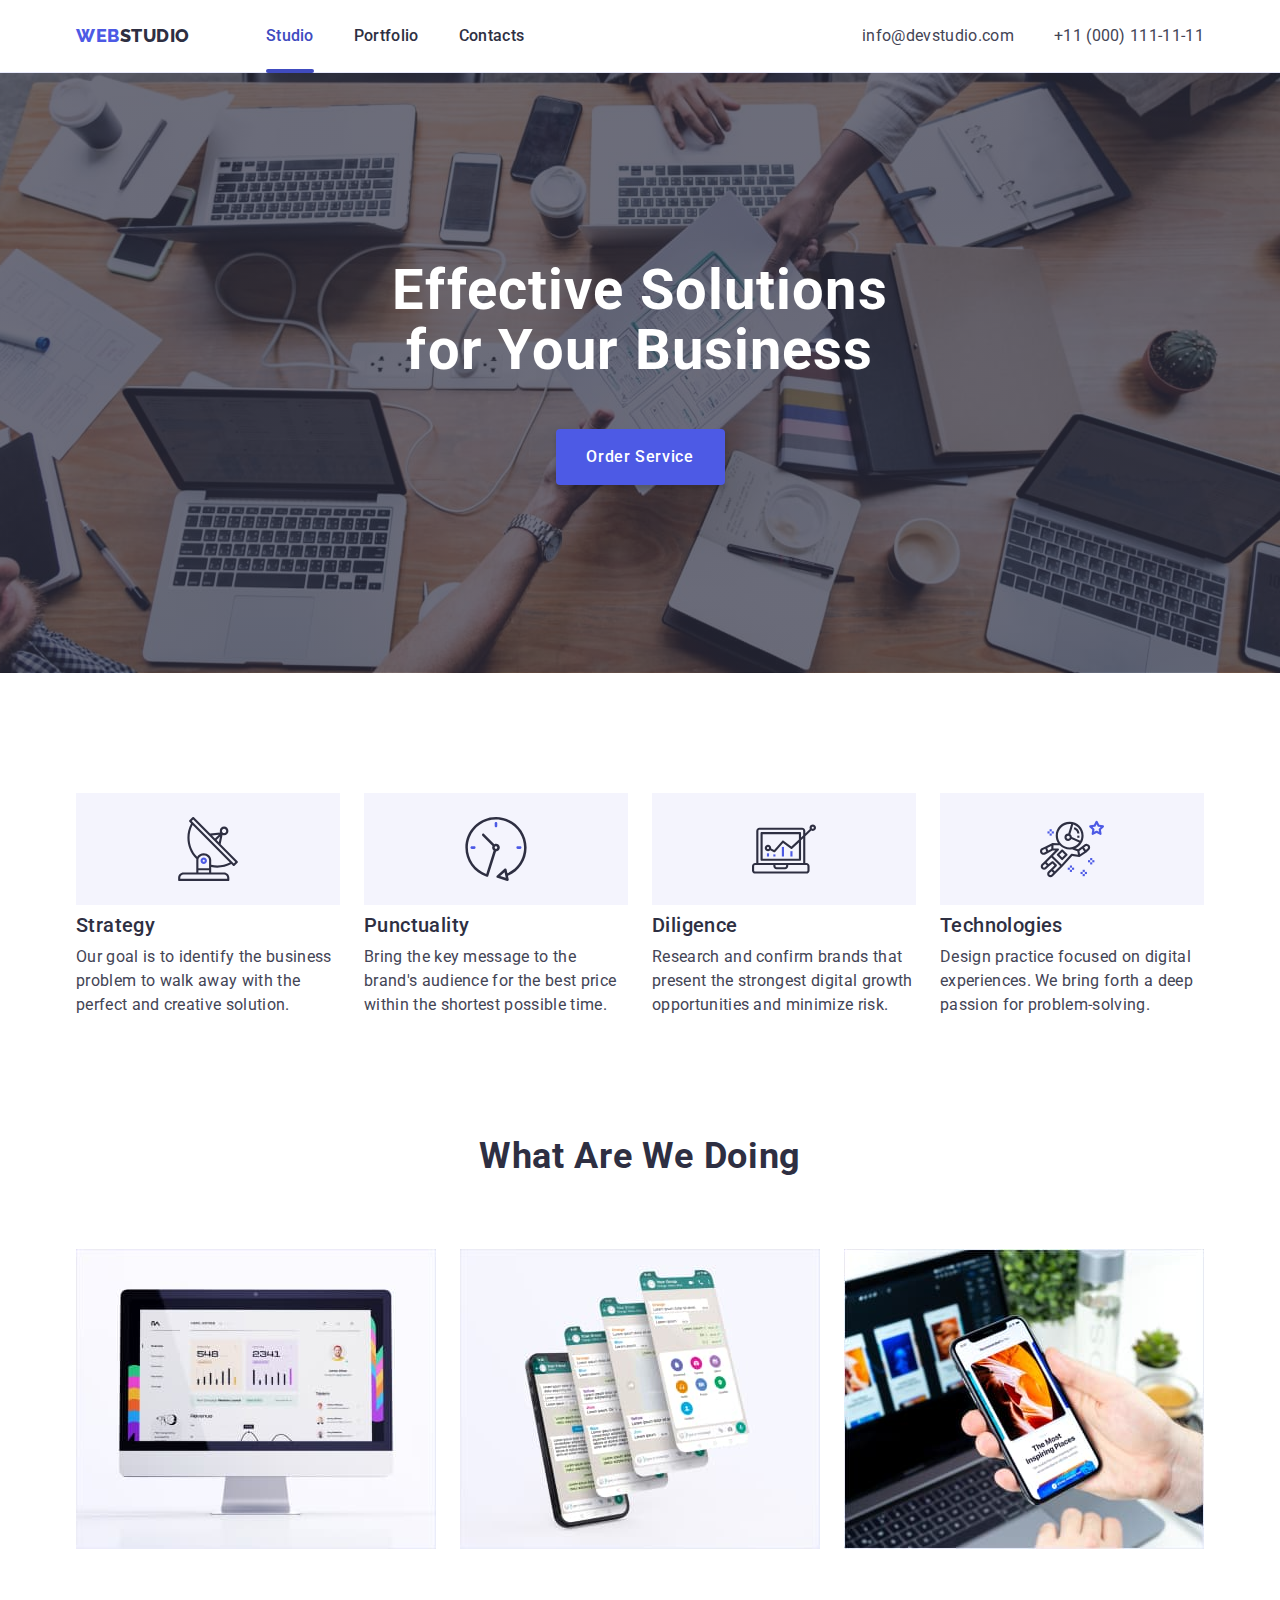
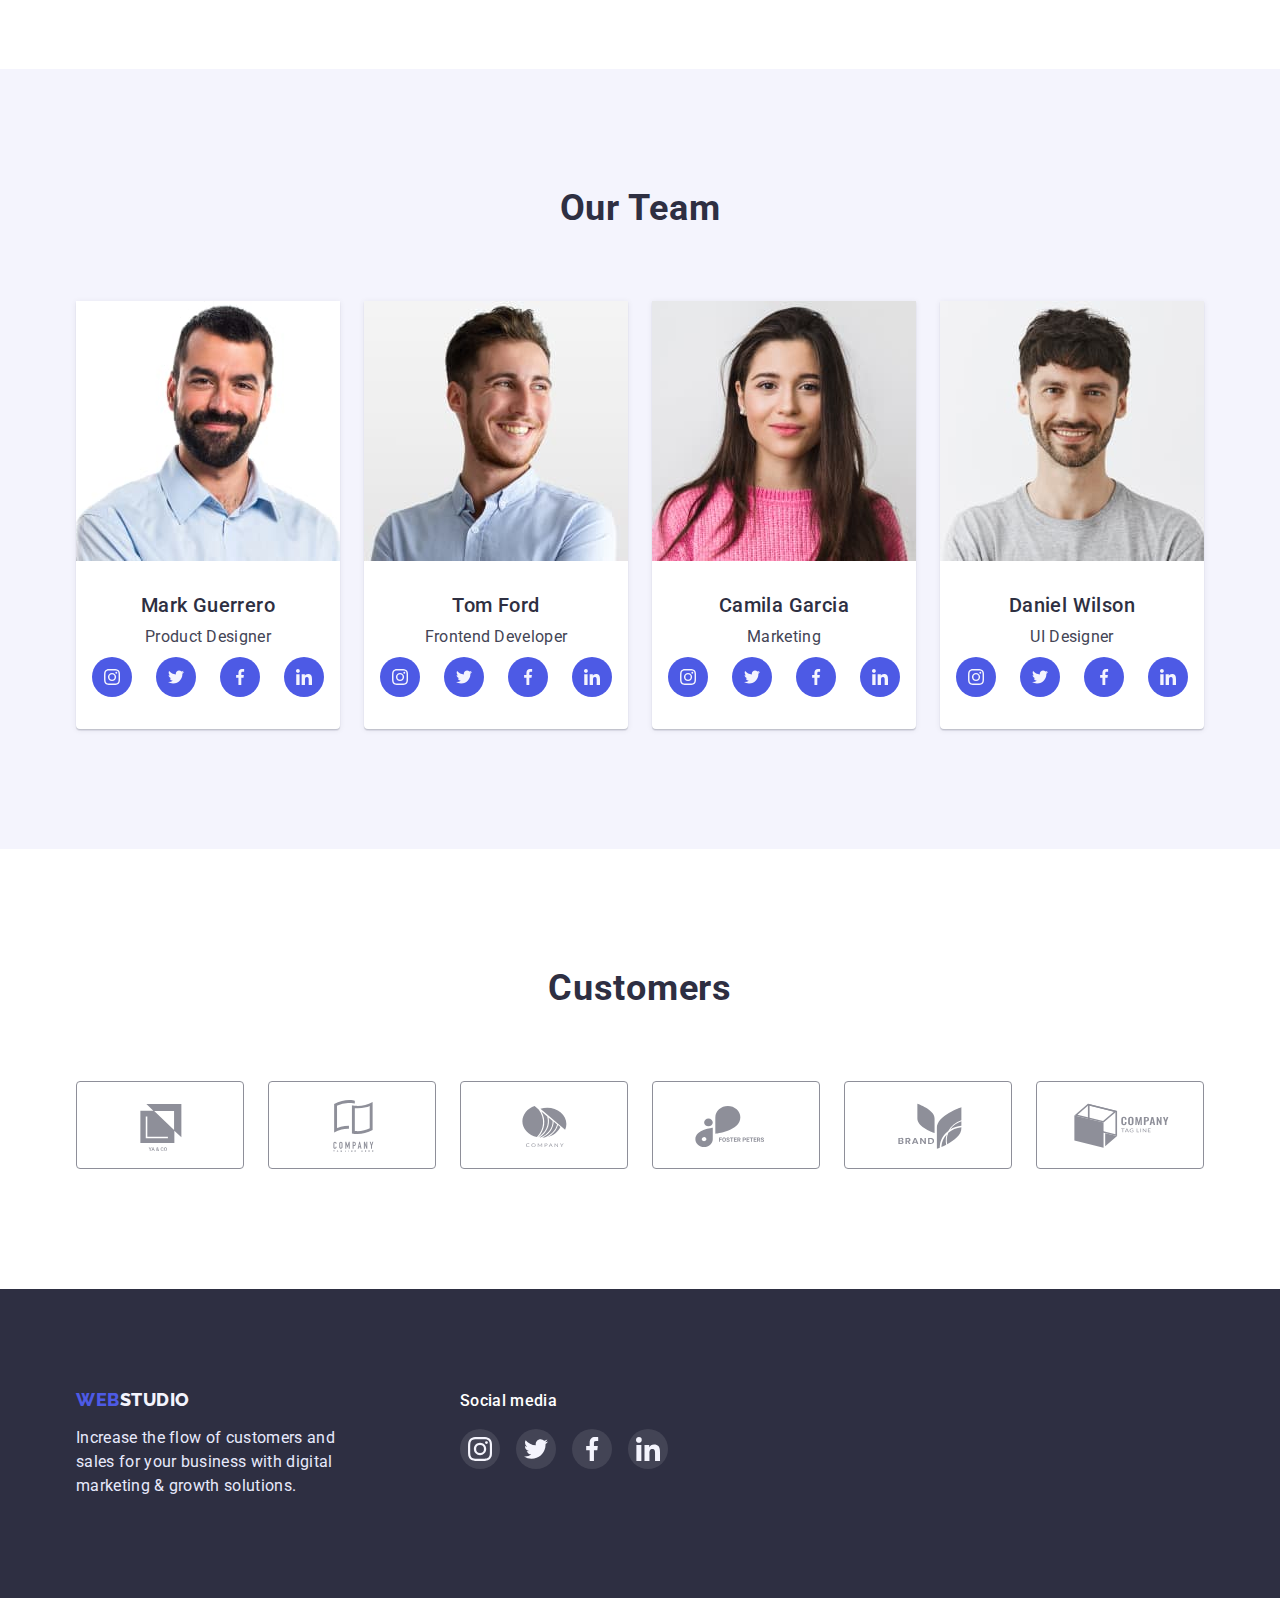
==== index.html @ e59bdef7 "1" ====
<!DOCTYPE html>
<html lang="en">
  <head>
    <meta charset="UTF-8" />
    <meta http-equiv="X-UA-Compatible" content="IE=edge" />
    <meta name="viewport" content="width=device-width, initial-scale=1.0" />
    <title>Document</title>
    <link rel="preconnect" href="https://fonts.googleapis.com" />
    <link rel="preconnect" href="https://fonts.gstatic.com" crossorigin />
    <link
      href="https://fonts.googleapis.com/css2?family=Raleway:wght@800&family=Roboto:wght@400;500;700;900&display=swap"
      rel="stylesheet"
    />
    <link rel="stylesheet" href="./css/modern-normalize.css" />
    <link rel="stylesheet" href="./css/styles.css" />
  </head>
  <body>
    <header class="header">
      <div class="container header-container">
        <nav class="nav-list link">
          <a href="./index.html" class="logo-link link"
            >Web<span class="logo-span-header">Studio</span></a
          >
          <ul class="header-list list">
            <li class="header-title">
              <a href="./index.html" class="header-title-item link studio"
                >Studio</a
              >
            </li>
            <li class="header-title">
              <a href="./portfolio.html" class="header-title-item link"
                >Portfolio</a
              >
            </li>
            <li class="header-title">
              <a href="" class="header-title-item link">Contacts</a>
            </li>
          </ul>
        </nav>
        <address class="contact-list-title">
          <ul class="contact-list list">
            <li class="contact-item-list">
              <a href="mailto:info@devstudio.com" class="contact-item link"
                >info@devstudio.com</a
              >
            </li>
            <li class="contact-item-list">
              <a href="tel:+110001111111" class="contact-item link"
                >+11 (000) 111-11-11</a
              >
            </li>
          </ul>
        </address>
      </div>
    </header>
    <main>
      <section class="title">
        <div class="container title-container">
          <h1 class="title-text">Effective Solutions for Your Business</h1>
          <button type="button" class="title-btn" data-modal-open>
            Order Service
          </button>
        </div>
      </section>
      <section class="section">
        <div class="container">
          <h2 class="visually-hidden">gh</h2>
          <ul class="plan-list-section list">
            <li class="plan-list">
              <div class="plan-div">
                <svg class="plan-icon">
                  <use href="./images/icons.svg#icon-icon-1"></use>
                </svg>
              </div>
              <h3 class="plan-item">Strategy</h3>
              <p class="plan-text">
                Our goal is to identify the business problem to walk away with
                the perfect and creative solution.
              </p>
            </li>
            <li class="plan-list">
              <div class="plan-div">
                <svg class="plan-icon">
                  <use href="./images/icons.svg#icon-icon-2"></use>
                </svg>
              </div>
              <h3 class="plan-item">Punctuality</h3>
              <p class="plan-text">
                Bring the key message to the brand's audience for the best price
                within the shortest possible time.
              </p>
            </li>
            <li class="plan-list">
              <div class="plan-div">
                <svg class="plan-icon">
                  <use href="./images/icons.svg#icon-icon-3"></use>
                </svg>
              </div>
              <h3 class="plan-item">Diligence</h3>
              <p class="plan-text">
                Research and confirm brands that present the strongest digital
                growth opportunities and minimize risk.
              </p>
            </li>
            <li class="plan-list">
              <div class="plan-div">
                <svg class="plan-icon">
                  <use href="./images/icons.svg#icon-icon-4"></use>
                </svg>
              </div>
              <h3 class="plan-item">Technologies</h3>
              <p class="plan-text">
                Design practice focused on digital experiences. We bring forth a
                deep passion for problem-solving.
              </p>
            </li>
          </ul>
        </div>
      </section>
      <section class="section servises-section">
        <div class="container">
          <h2 class="servises-title-list">What are we doing</h2>
          <ul class="servises-list list">
            <li class="servises-list-item">
              <img
                src="./images/img_1.jpg"
                alt="Computer monitor"
                width="360"
                height="300"
              />
            </li>
            <li class="servises-list-item">
              <img
                src="./images/img_2.jpg"
                alt="Smartphone screen"
                width="360"
                height="300"
              />
            </li>
            <li class="servises-list-item">
              <img
                src="./images/img_3.jpg"
                alt="Smartphone in hand"
                width="360"
                height="300"
              />
            </li>
          </ul>
        </div>
      </section>
      <section class="team section">
        <div class="container">
          <h2 class="team-heading">Our Team</h2>
          <ul class="team-list-section list">
            <li class="team-list">
              <img
                src="./images/img_4.jpg"
                alt="Mark's photo"
                width="264"
                height="260"
              />
              <div class="team-card-div">
                <h3 class="team-title">Mark Guerrero</h3>
                <p class="team-text">Product Designer</p>
                <ul class="team-soc-list list">
                  <li class="team-soc-item">
                    <a class="team-soc-link link" href="">
                      <svg width="16" height="16" class="team-soc-icon">
                        <use href="./images/icons.svg#icon-instagram"></use>
                      </svg>
                    </a>
                  </li>
                  <li class="team-soc-item">
                    <a class="team-soc-link link" href="">
                      <svg width="16" height="16" class="team-soc-icon">
                        <use href="./images/icons.svg#icon-twitter"></use>
                      </svg>
                    </a>
                  </li>
                  <li class="team-soc-item">
                    <a class="team-soc-link link" href="">
                      <svg width="16" height="16" class="team-soc-icon">
                        <use href="./images/icons.svg#icon-facebook"></use>
                      </svg>
                    </a>
                  </li>
                  <li class="team-soc-item">
                    <a class="team-soc-link link" href="">
                      <svg width="16" height="16" class="team-soc-icon">
                        <use href="./images/icons.svg#icon-linkedin"></use>
                      </svg>
                    </a>
                  </li>
                </ul>
              </div>
            </li>
            <li class="team-list">
              <img
                src="./images/img_5.jpg"
                alt="Tom's photo"
                width="264"
                height="260"
              />
              <div class="team-card-div">
                <h3 class="team-title">Tom Ford</h3>
                <p class="team-text">Frontend Developer</p>
                <ul class="team-soc-list list">
                  <li class="team-soc-item">
                    <a class="team-soc-link link" href="">
                      <svg width="16" height="16" class="team-soc-icon">
                        <use href="./images/icons.svg#icon-instagram"></use>
                      </svg>
                    </a>
                  </li>
                  <li class="team-soc-item">
                    <a class="team-soc-link link" href="">
                      <svg width="16" height="16" class="team-soc-icon">
                        <use href="./images/icons.svg#icon-twitter"></use>
                      </svg>
                    </a>
                  </li>
                  <li class="team-soc-item">
                    <a class="team-soc-link link" href="">
                      <svg width="16" height="16" class="team-soc-icon">
                        <use href="./images/icons.svg#icon-facebook"></use>
                      </svg>
                    </a>
                  </li>
                  <li class="team-soc-item">
                    <a class="team-soc-link link" href="">
                      <svg width="16" height="16" class="team-soc-icon">
                        <use href="./images/icons.svg#icon-linkedin"></use>
                      </svg>
                    </a>
                  </li>
                </ul>
              </div>
            </li>
            <li class="team-list">
              <img
                src="./images/img_6.jpg"
                alt="Сamila's photo"
                width="264"
                height="260"
              />
              <div class="team-card-div">
                <h3 class="team-title">Camila Garcia</h3>
                <p class="team-text">Marketing</p>
                <ul class="team-soc-list list">
                  <li class="team-soc-item">
                    <a class="team-soc-link link" href="">
                      <svg width="16" height="16" class="team-soc-icon">
                        <use href="./images/icons.svg#icon-instagram"></use>
                      </svg>
                    </a>
                  </li>
                  <li class="team-soc-item">
                    <a class="team-soc-link link" href="">
                      <svg width="16" height="16" class="team-soc-icon">
                        <use href="./images/icons.svg#icon-twitter"></use>
                      </svg>
                    </a>
                  </li>
                  <li class="team-soc-item">
                    <a class="team-soc-link link" href="">
                      <svg width="16" height="16" class="team-soc-icon">
                        <use href="./images/icons.svg#icon-facebook"></use>
                      </svg>
                    </a>
                  </li>
                  <li class="team-soc-item">
                    <a class="team-soc-link link" href="">
                      <svg width="16" height="16" class="team-soc-icon">
                        <use href="./images/icons.svg#icon-linkedin"></use>
                      </svg>
                    </a>
                  </li>
                </ul>
              </div>
            </li>
            <li class="team-list">
              <img
                src="./images/img_7.jpg"
                alt="Daniel's photo"
                width="264"
                height="260"
              />
              <div class="team-card-div">
                <h3 class="team-title">Daniel Wilson</h3>
                <p class="team-text">UI Designer</p>
                <ul class="team-soc-list list">
                  <li class="team-soc-item">
                    <a class="team-soc-link link" href="">
                      <svg width="16" height="16" class="team-soc-icon">
                        <use href="./images/icons.svg#icon-instagram"></use>
                      </svg>
                    </a>
                  </li>
                  <li class="team-soc-item">
                    <a class="team-soc-link link" href="">
                      <svg width="16" height="16" class="team-soc-icon">
                        <use href="./images/icons.svg#icon-twitter"></use>
                      </svg>
                    </a>
                  </li>
                  <li class="team-soc-item">
                    <a class="team-soc-link link" href="">
                      <svg width="16" height="16" class="team-soc-icon">
                        <use href="./images/icons.svg#icon-facebook"></use>
                      </svg>
                    </a>
                  </li>
                  <li class="team-soc-item">
                    <a class="team-soc-link link" href="">
                      <svg width="16" height="16" class="team-soc-icon">
                        <use href="./images/icons.svg#icon-linkedin"></use>
                      </svg>
                    </a>
                  </li>
                </ul>
              </div>
            </li>
          </ul>
        </div>
      </section>
      <section class="section">
        <div class="container">
          <h2 class="custumers-text">Customers</h2>
          <ul class="custumers-list list">
            <li class="custumers-item">
              <a class="custumers-link link" href="">
                <svg class="custumers-icon">
                  <use href="./images/icons.svg#icon-client-1"></use>
                </svg>
              </a>
            </li>
            <li class="custumers-item">
              <a class="custumers-link link" href="">
                <svg class="custumers-icon">
                  <use href="./images/icons.svg#icon-client-2"></use>
                </svg>
              </a>
            </li>
            <li class="custumers-item">
              <a class="custumers-link link" href="">
                <svg class="custumers-icon">
                  <use href="./images/icons.svg#icon-client-3"></use>
                </svg>
              </a>
            </li>
            <li class="custumers-item">
              <a class="custumers-link link" href="">
                <svg class="custumers-icon">
                  <use href="./images/icons.svg#icon-client-4"></use>
                </svg>
              </a>
            </li>
            <li class="custumers-item">
              <a class="custumers-link link" href="">
                <svg class="custumers-icon">
                  <use href="./images/icons.svg#icon-client-5"></use>
                </svg>
              </a>
            </li>
            <li class="custumers-item">
              <a class="custumers-link link" href="">
                <svg class="custumers-icon">
                  <use href="./images/icons.svg#icon-client-6"></use>
                </svg>
              </a>
            </li>
          </ul>
        </div>
      </section>
    </main>
    <footer class="footer">
      <div class="container footer-div">
        <div>
          <a href="./index.html" class="logo-link link"
            >Web<span class="logo-span-footer">Studio</span></a
          >
          <p class="footer-text">
            Increase the flow of customers and sales for your business with
            digital marketing & growth solutions.
          </p>
        </div>
        <div class="footer-soc-div">
          <p class="footer-soc-text">Social media</p>
          <ul class="footer-soc-list list">
            <li class="footer-soc-item">
              <a class="footer-soc-link link" href="">
                <svg width="24" height="24" class="footer-soc-icon">
                  <use href="./images/icons.svg#icon-instagram"></use>
                </svg>
              </a>
            </li>
            <li class="footer-soc-item">
              <a class="footer-soc-link link" href="">
                <svg width="24" height="24" class="footer-soc-icon">
                  <use href="./images/icons.svg#icon-twitter"></use>
                </svg>
              </a>
            </li>
            <li class="footer-soc-item">
              <a class="footer-soc-link link" href="">
                <svg width="24" height="24" class="footer-soc-icon">
                  <use href="./images/icons.svg#icon-facebook"></use>
                </svg>
              </a>
            </li>
            <li class="footer-soc-item">
              <a class="footer-soc-link link" href="">
                <svg width="24" height="24" class="footer-soc-icon">
                  <use href="./images/icons.svg#icon-linkedin"></use>
                </svg>
              </a>
            </li>
          </ul>
        </div>
      </div>
    </footer>
    <div class="backdrop is-hidden" data-modal>
      <div class="modal">
        <button type="button" data-modal-close class="modal-btn">
          <svg width="8" height="8" class="modal-btn-svg">
            <use href="./images/icons.svg#icon-close"></use>
          </svg>
        </button>
      </div>
    </div>
    <script src="./js/modal.js"></script>
  </body>
</html>
---- css/styles.css ----
body {
  font-family: "Roboto", sans-serif;
  font-style: normal;
  background-color: var(--color5);
  color: var(--color3);
}
:root {
  --color1: #4d5ae5;
  --color2: #2e2f42;
  --color3: #434455;
  --color4: #404bbf;
  --color5: #ffffff;
  --color6: #f4f4fd;
  --color7: #e7e9fc;
  --gradient-color: linear-gradient(
    rgba(46, 47, 66, 0.7),
    rgba(46, 47, 66, 0.7)
  );
}
ul {
  margin: 0;
  padding: 0;
}
h1,
h2,
h3 {
  margin: 0;
  padding: 0;
}
p {
  margin: 0;
  padding: 0;
}
img {
  display: block;
  max-width: 100%;
  height: auto;
}
.container {
  width: 1158px;
  margin: 0 auto;
  padding: 0 15px;
}
.section {
  padding: 120px 0;
}
.visually-hidden {
  position: absolute;
  width: 1px;
  height: 1px;
  margin: -1px;
  border: 0;
  padding: 0;
  white-space: nowrap;
  clip-path: inset(100%);
  clip: rect(0 0 0 0);
  overflow: hidden;
}
/* ----------Header-------- */
.header {
  border-bottom: 1px solid var(--color7);
  box-shadow: 0px 2px 1px rgba(46, 47, 66, 0.08),
    0px 1px 1px rgba(46, 47, 66, 0.16), 0px 1px 6px rgba(46, 47, 66, 0.08);
}
.header-container {
  display: flex;
  justify-content: space-between;
  align-items: center;
}
.nav-list {
  display: flex;
  align-items: center;
}
.logo-link {
  list-style: none;
  font-family: "Raleway", sans-serif;
  font-weight: 800;
  font-size: 18px;
  line-height: 1.17;
  letter-spacing: 0.03em;
  text-transform: uppercase;
  text-decoration: none;
  color: var(--color1);
}
.logo-link {
  margin-right: 76px;
}
.link {
  text-decoration: none;
}
.logo-span-header {
  color: var(--color2);
}
.list {
  list-style: none;
}
.header-list {
  display: flex;
  gap: 40px;
}
.header-list {
  list-style: none;
}
.header-title-item {
  font-weight: 500;
  font-size: 16px;
  line-height: 1.5;
  letter-spacing: 0.02em;
  color: var(--color2);
  padding: 24px 0;
  display: block;
  position: relative;
  transition-property: color;
  transition-duration: 250ms;
  transition-timing-function: cubic-bezier(0.4, 0, 0.2, 1);
}
.header-title-item:hover,
.header-title-item:focus {
  color: var(--color4);
}
.contact-list-title {
  font-style: normal;
}
.contact-list {
  display: flex;
  gap: 40px;
}
.contact-item {
  font-size: 16px;
  line-height: 1.5;
  letter-spacing: 0.02em;
  color: var(--color3);
  transition-property: color;
  transition-duration: 250ms;
  transition-timing-function: cubic-bezier(0.4, 0, 0.2, 1);
}
.contact-item:hover,
.contact-item:focus {
  color: var(--color4);
}

.studio::after,
.portfolio::after {
  background-color: var(--color4);
  border-radius: 2px;
  width: 100%;
  height: 4px;
  content: "";
  display: block;
  position: absolute;
  bottom: -1px;
}
.studio,
.portfolio {
  color: var(--color4);
}
/* ----------Sector 1 index.html--------- */
.title {
  background-color: var(--color2);
  background-image: var(--gradient-color), url(../images/people-office\ 1.jpg);
  background-repeat: no-repeat;
  background-position: center;
  background-size: cover;
  max-width: 1440px;
  margin: 0 auto;
}
.title-text {
  font-weight: 700;
  font-size: 56px;
  line-height: 1.07;
  text-align: center;
  letter-spacing: 0.02em;
  color: var(--color5);
  margin-bottom: 48px;
}
.title-btn {
  width: 169px;
  height: 56px;
  font-family: "Roboto", sans-serif;
  font-weight: 500;
  font-size: 16px;
  line-height: 1.5;
  letter-spacing: 0.04em;
  color: var(--color5);
  cursor: pointer;
  background-color: var(--color1);
  box-shadow: 0px 4px 4px rgba(0, 0, 0, 0.15);
  border-radius: 4px;
  border: transparent;
  transition-property: background-color;
  transition-duration: 250ms;
  transition-timing-function: cubic-bezier(0.4, 0, 0.2, 1);
}
.title-btn:hover,
.title-btn:focus {
  background-color: var(--color4);
}
.title-container {
  max-width: 496px;
  padding: 188px 0;
  text-align: center;
}
/* ----------Sector 2 index.html--------- */
.plan-list-section {
  display: flex;
  align-items: flex-start;
  justify-content: center;
  gap: 24px;
}
.plan-list {
  flex-basis: 264px;
}
.plan-item {
  font-weight: 500;
  font-size: 20px;
  line-height: 1.2;
  letter-spacing: 0.02em;
  color: var(--color2);
}
.plan-item {
  margin-bottom: 8px;
  margin-top: 8px;
}
.plan-text {
  font-size: 16px;
  line-height: 1.5;
  letter-spacing: 0.02em;
}
.plan-div {
  width: 264px;
  height: 112px;
  background-color: var(--color6);
  display: flex;
  justify-content: center;
  align-items: center;
}
.plan-icon {
  width: 64px;
  height: 64px;
}
/* ----------Sector 3 index.html--------- */
.servises-title-list {
  font-weight: 700;
  font-size: 36px;
  line-height: 1.11;
  text-align: center;
  letter-spacing: 0.02em;
  text-transform: capitalize;
  color: var(--color2);
}
.servises-title-list {
  margin-bottom: 72px;
}
.servises-list {
  display: flex;
  align-items: center;
  justify-content: center;
  gap: 24px;
}

.servises-section {
  padding-top: 0;
}
/* ----------Sector 4 index.html--------- */
.team {
  background-color: var(--color6);
}
.team-list {
  background-color: var(--color5);
  box-shadow: 0px 1px 6px rgba(46, 47, 66, 0.08),
    0px 1px 1px rgba(46, 47, 66, 0.16), 0px 2px 1px rgba(46, 47, 66, 0.08);
  border-radius: 0px 0px 4px 4px;
}
.team-heading {
  font-weight: 700;
  font-size: 36px;
  line-height: 1.11;
  text-align: center;
  letter-spacing: 0.02em;
  text-transform: capitalize;
  color: var(--color2);
}
.team-heading {
  margin-bottom: 72px;
}
.team-list-section {
  display: flex;
  align-items: center;
  justify-content: center;
  gap: 24px;
}
.team-title {
  font-weight: 500;
  font-size: 20px;
  line-height: 1.2;
  text-align: center;
  letter-spacing: 0.02em;
  color: var(--color2);
  margin-bottom: 8px;
}
.team-text {
  font-size: 16px;
  line-height: 1.5;
  text-align: center;
  letter-spacing: 0.02em;
  margin-bottom: 8px;
}
.team-card-div {
  padding: 32px 16px;
}
.team-soc-list {
  display: flex;
  justify-content: center;
  gap: 24px;
}
.team-soc-item {
  width: 40px;
  height: 40px;
}
.team-soc-link {
  width: 100%;
  height: 100%;
  border-radius: 50%;
  background-color: var(--color1);
  display: flex;
  justify-content: center;
  align-items: center;
  transition-property: background-color;
  transition-duration: 250ms;
  transition-timing-function: cubic-bezier(0.4, 0, 0.2, 1);
}
.team-soc-icon {
  fill: var(--color6);
}
.team-soc-link:hover,
.team-soc-link:focus {
  background-color: var(--color4);
}
/* ----------Sector 5 index.html--------- */
.custumers-text {
  font-weight: 700;
  font-size: 36px;
  line-height: 1.11;
  text-align: center;
  letter-spacing: 0.02em;
  text-transform: capitalize;
  color: var(--color2);
  margin-bottom: 72px;
}
.custumers-list {
  display: flex;
  justify-content: center;
  align-items: center;
  gap: 24px;
}
.custumers-icon {
  width: 104px;
  height: 56px;
  fill: #8e8f99;
  transition-property: fill;
  transition-duration: 250ms;
  transition-timing-function: cubic-bezier(0.4, 0, 0.2, 1);
}
.custumers-link {
  width: 168px;
  height: 88px;
  display: flex;
  justify-content: center;
  align-items: center;
  border: 1px solid #8e8f99;
  border-radius: 4px;
  transition-property: border-color;
  transition-duration: 250ms;
  transition-timing-function: cubic-bezier(0.4, 0, 0.2, 1);
}
.custumers-link:hover,
.custumers-link:focus {
  border-color: var(--color4);
}
.custumers-link:hover .custumers-icon,
.custumers-link:focus .custumers-icon {
  fill: var(--color4);
}

/* ----------Sector 1 portfolio.html--------- */
.portfolio-section {
  padding: 96px 0 120px 0;
}
.filters-list {
  margin-bottom: 72px;
}
.filters-list {
  display: flex;
  align-items: center;
  justify-content: center;
  gap: 24px;
}
.filters-btn {
  cursor: pointer;
  background-color: var(--color6);
  border: 1px solid var(--color7);
  border-radius: 4px;
  flex: none;
  order: 3;
  flex-grow: 0;
  height: 48px;
  padding: 12px 24px;
}
.filters-btn {
  font-family: "Roboto", sans-serif;
  font-weight: 500;
  font-size: 16px;
  line-height: 1.5;
  text-align: center;
  letter-spacing: 0.04em;
  color: var(--color1);
  transition-property: color, background-color, border, box-shadow;
  transition-duration: 250ms;
  transition-timing-function: cubic-bezier(0.4, 0, 0.2, 1);
}
.filters-btn:hover,
.filters-btn:focus {
  color: var(--color5);
  background-color: var(--color4);
  box-shadow: 0px 3px 1px rgba(0, 0, 0, 0.1), 0px 2px 1px rgba(0, 0, 0, 0.08),
    0px 2px 2px rgba(0, 0, 0, 0.12);
  border-radius: 4px;
  border: 1px solid var(--color4);
}
.examples-title-list {
  display: flex;
  align-items: center;
  flex-direction: row;
  justify-content: center;
  flex-wrap: wrap;
  row-gap: 48px;
  column-gap: 24px;
}
.examples-title {
  font-weight: 500;
  font-size: 20px;
  line-height: 1.2;
  letter-spacing: 0.02em;
  color: var(--color2);
  margin-bottom: 8px;
}
.examples-text {
  font-size: 16px;
  line-height: 1.5;
  letter-spacing: 0.02em;
  color: var(--color3);
}
.examples-list:hover .examples-img-text {
  transform: translateY(0);
}
.examples-link {
  display: block;
  transition-property: box-shadow;
  transition-duration: 250ms;
  transition-timing-function: cubic-bezier(0.4, 0, 0.2, 1);
}
.examples-img-div {
  position: relative;
  overflow: hidden;
}
.examples-img-text {
  position: absolute;
  top: 0;
  font-size: 16px;
  line-height: 1.5;
  letter-spacing: 0.02em;
  padding: 40px 32px;
  color: var(--color6);
  background-color: var(--color1);
  height: 100%;
  width: 100%;
  transform: translateY(100%);
  transition-property: transform;
  transition-duration: 250ms;
  transition-timing-function: cubic-bezier(0.4, 0, 0.2, 1);
}
.examples-link:hover,
.examples-link:focus {
  box-shadow: 0px 1px 6px rgba(46, 47, 66, 0.08),
    0px 1px 1px rgba(46, 47, 66, 0.16), 0px 2px 1px rgba(46, 47, 66, 0.08);
}
.examples-text-div {
  padding: 32px 0;
  padding-left: 16px;
  border-left: 1px solid var(--color7);
  border-right: 1px solid var(--color7);
  border-bottom: 1px solid var(--color7);
}
/* ---------Footer--------- */
.footer {
  background-color: var(--color2);
}
.footer-div {
  display: flex;
}
.footer {
  padding: 100px 0;
}
.footer-text {
  font-size: 16px;
  line-height: 1.5;
  letter-spacing: 0.02em;
  color: var(--color7);
}
.footer-text {
  max-width: 264px;
  margin-top: 16px;
}
.logo-span-footer {
  color: var(--color6);
}
.footer-soc-div {
  margin-left: 120px;
}
.footer-soc-text {
  font-weight: 500;
  font-size: 16px;
  line-height: 1.5;
  letter-spacing: 0.02em;
  color: var(--color5);
  margin-bottom: 16px;
}
.footer-soc-list {
  display: flex;
  justify-content: center;
  gap: 16px;
}
.footer-soc-item {
  width: 40px;
  height: 40px;
}
.footer-soc-link {
  width: 100%;
  height: 100%;
  border-radius: 50%;
  background-color: rgba(255, 255, 255, 0.1);
  display: flex;
  justify-content: center;
  align-items: center;
  transition-property: background-color;
  transition-duration: 250ms;
  transition-timing-function: cubic-bezier(0.4, 0, 0.2, 1);
}
.footer-soc-icon {
  fill: var(--color6);
}
.footer-soc-link:hover,
.footer-soc-link:focus {
  background-color: #31d0aa;
}
.backdrop {
  position: fixed;
  top: 0;
  width: 100%;
  height: 100%;
  background-color: rgba(46, 47, 66, 0.4);
  transition-property: opacity, visibility;
  transition-duration: 250ms;
  transition-timing-function: cubic-bezier(0.4, 0, 0.2, 1);
}
.modal {
  width: 408px;
  min-height: 576px;
  background-color: #fcfcfc;
  box-shadow: 0px 1px 1px rgba(0, 0, 0, 0.14), 0px 1px 3px rgba(0, 0, 0, 0.12),
    0px 2px 1px rgba(0, 0, 0, 0.2);
  border-radius: 4px;
  position: absolute;
  top: 50%;
  left: 50%;
  transform: translate(-50%, -50%);
  padding: 24px;
}
.modal-btn {
  height: 24px;
  width: 24px;
  justify-content: center;
  align-items: center;
  background-color: #e7e9fc;
  border: 1px solid rgba(0, 0, 0, 0.1);
  border-radius: 50%;
  display: flex;
  margin-left: auto;
  cursor: pointer;
  transition-property: fill, background-color;
  transition-duration: 250ms;
  transition-timing-function: cubic-bezier(0.4, 0, 0.2, 1);
}
.modal-btn:hover,
.modal-btn:focus {
  fill: #fff;
  background-color: var(--color4);
}
.is-hidden {
  opacity: 0;
  visibility: hidden;
  pointer-events: none;
}
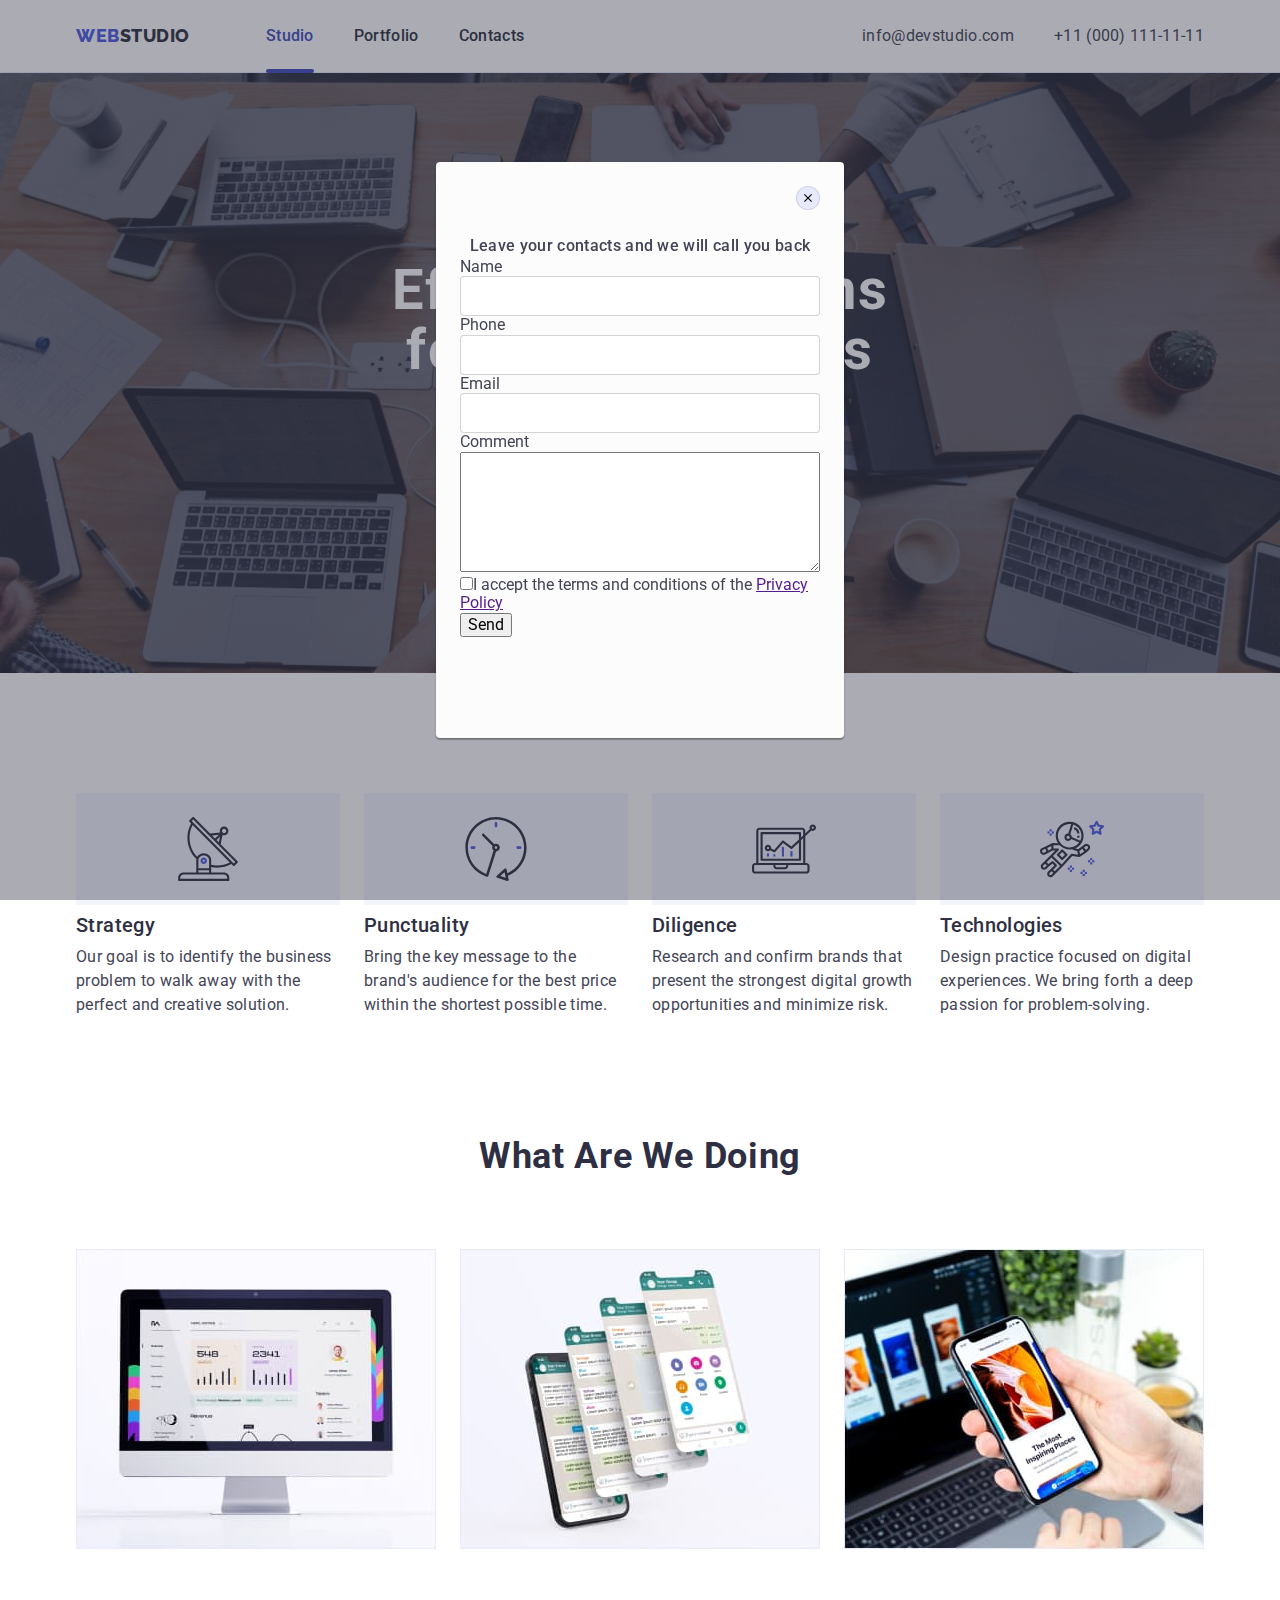
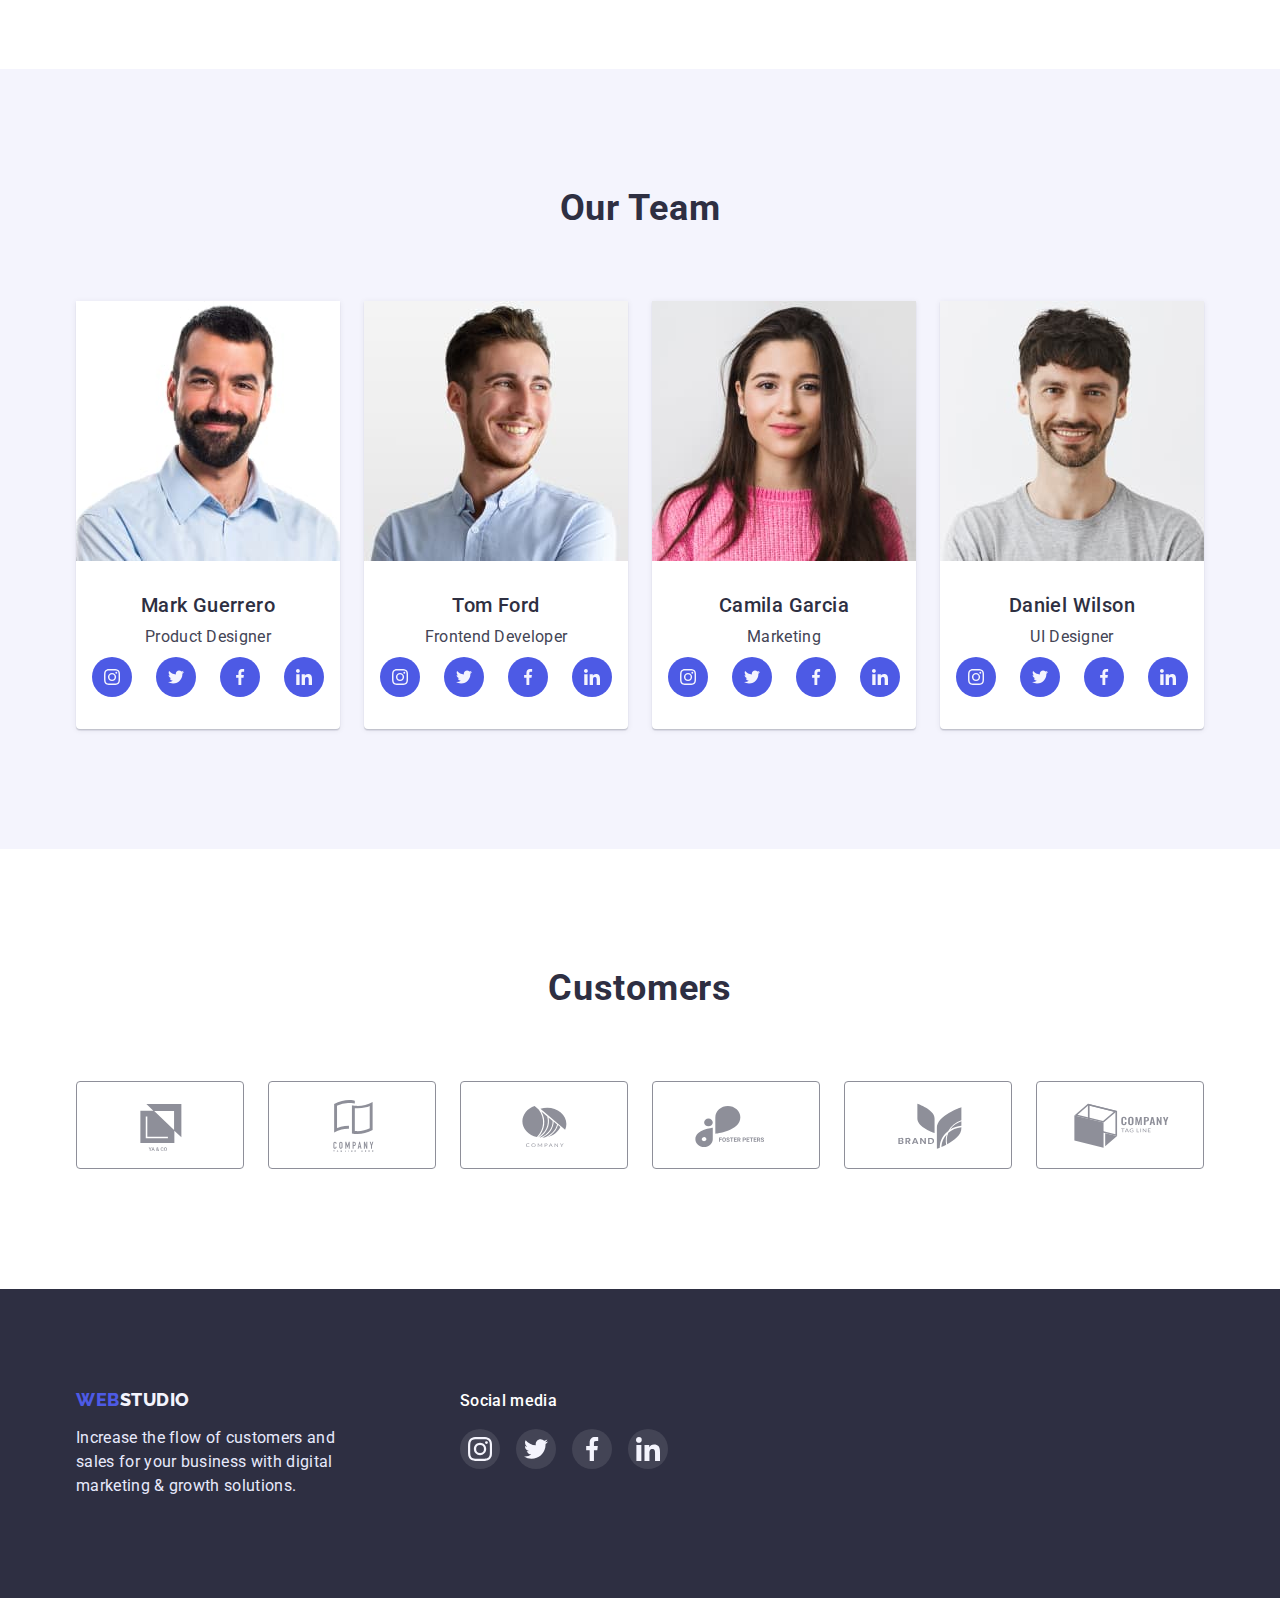
==== commit fcb320a9: "3" ====
--- a/index.html
+++ b/index.html
@@ -419,13 +419,30 @@
         </div>
       </div>
     </footer>
-    <div class="backdrop is-hidden" data-modal>
+    <div class="backdrop is-hidden!" data-modal>
       <div class="modal">
-        <button type="button" data-modal-close class="modal-btn">
+        <button type="button" data-modal-close class="modal-close-btn">
           <svg width="8" height="8" class="modal-btn-svg">
             <use href="./images/icons.svg#icon-close"></use>
           </svg>
         </button>
+        <h2 class="modal-title">
+          Leave your contacts and we will call you back
+        </h2>
+        <form>
+          <label>Name<input class="modal-input" type="text" /></label>
+          <label>Phone<input class="modal-input" type="tel" /></label>
+          <label>Email<input class="modal-input" type="email" /></label>
+          <label
+            >Comment
+            <textarea class="modal-textarea" name="" id=""></textarea>
+          </label>
+          <label
+            ><input type="checkbox" name="" id="" />I accept the terms and
+            conditions of the <a href="">Privacy Policy</a>
+          </label>
+        </form>
+        <button type="button">Send</button>
       </div>
     </div>
     <script src="./js/modal.js"></script>
--- a/css/styles.css
+++ b/css/styles.css
@@ -576,7 +576,7 @@
   transform: translate(-50%, -50%);
   padding: 24px;
 }
-.modal-btn {
+.modal-close-btn {
   height: 24px;
   width: 24px;
   justify-content: center;
@@ -591,8 +591,8 @@
   transition-duration: 250ms;
   transition-timing-function: cubic-bezier(0.4, 0, 0.2, 1);
 }
-.modal-btn:hover,
-.modal-btn:focus {
+.modal-close-btn:hover,
+.modal-close-btn:focus {
   fill: #fff;
   background-color: var(--color4);
 }
@@ -601,3 +601,21 @@
   visibility: hidden;
   pointer-events: none;
 }
+.modal-title {
+  font-weight: 500;
+  font-size: 16px;
+  line-height: 1.5;
+  text-align: center;
+  letter-spacing: 0.02em;
+  padding-top: 24px;
+}
+.modal-input {
+  width: 100%;
+  height: 40px;
+  border: 1px solid rgba(33, 33, 33, 0.2);
+  border-radius: 4px;
+}
+.modal-textarea {
+  width: 100%;
+  height: 120px;
+}
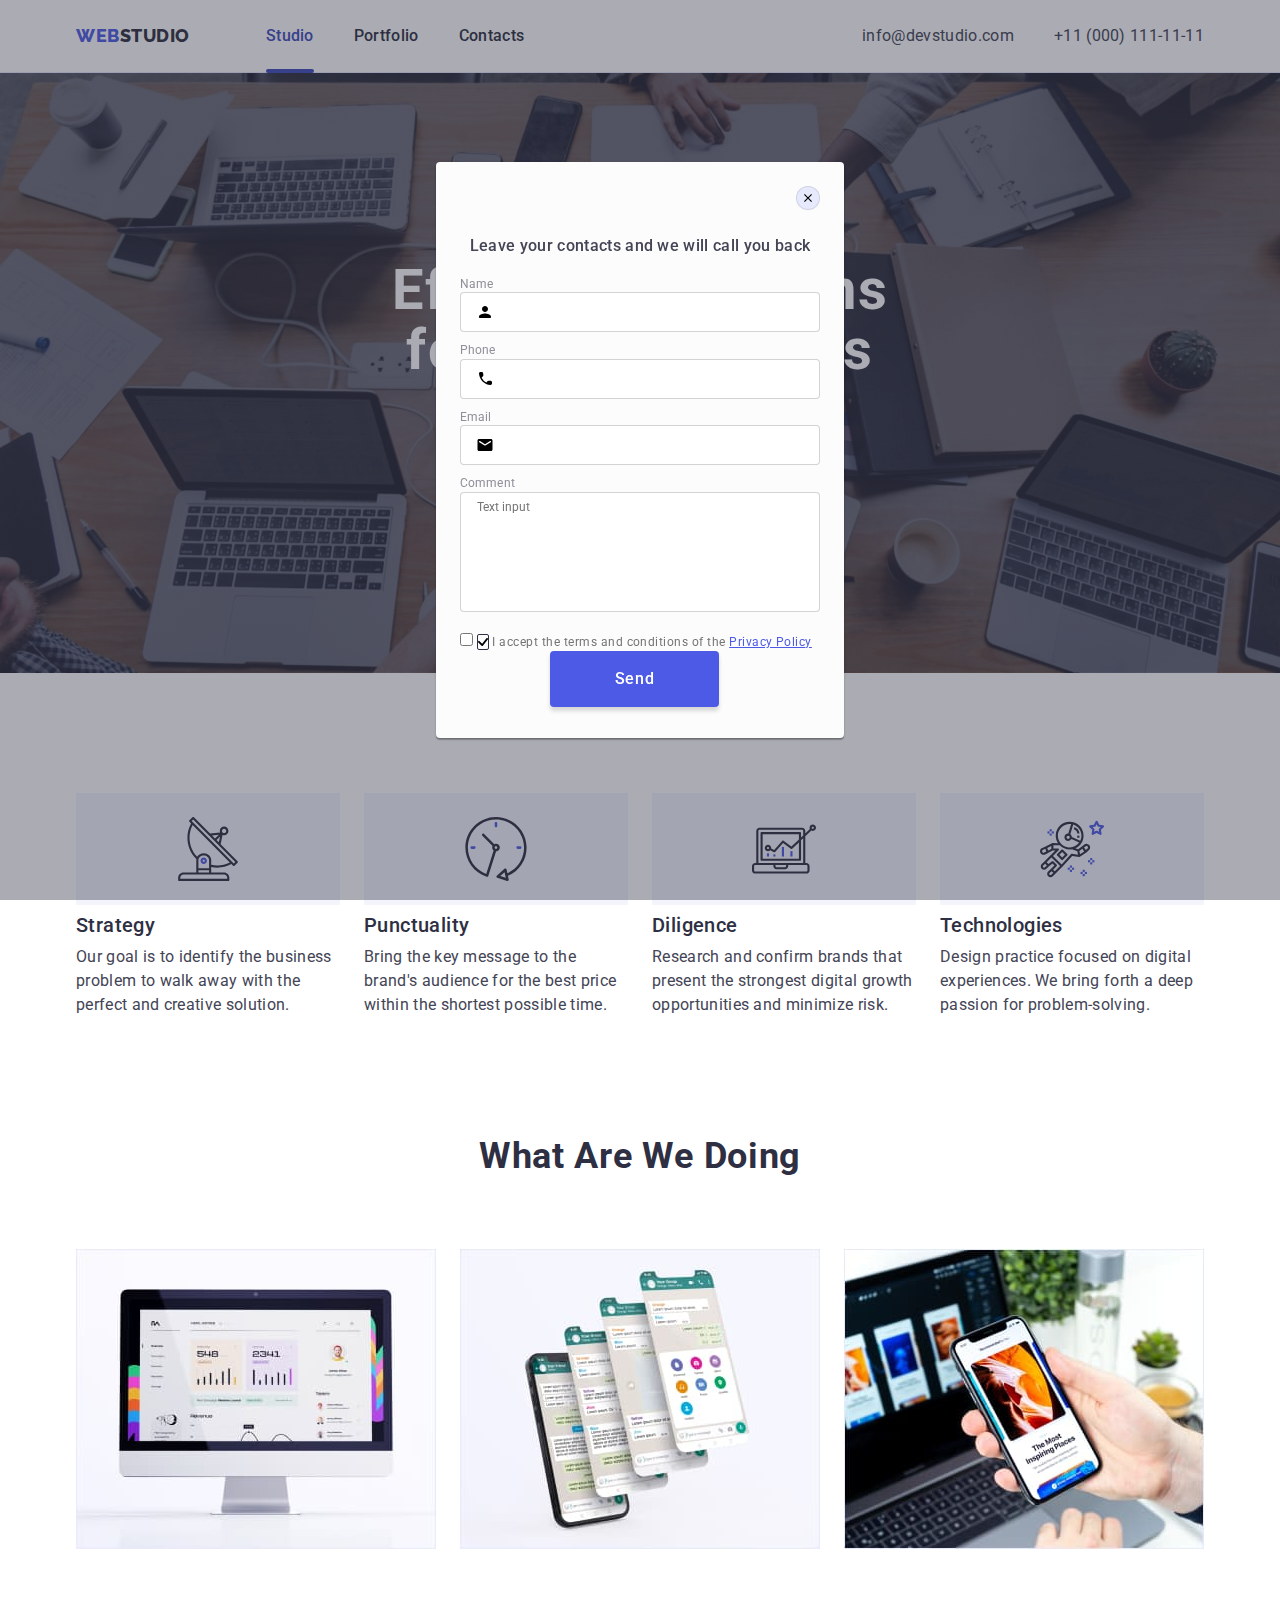
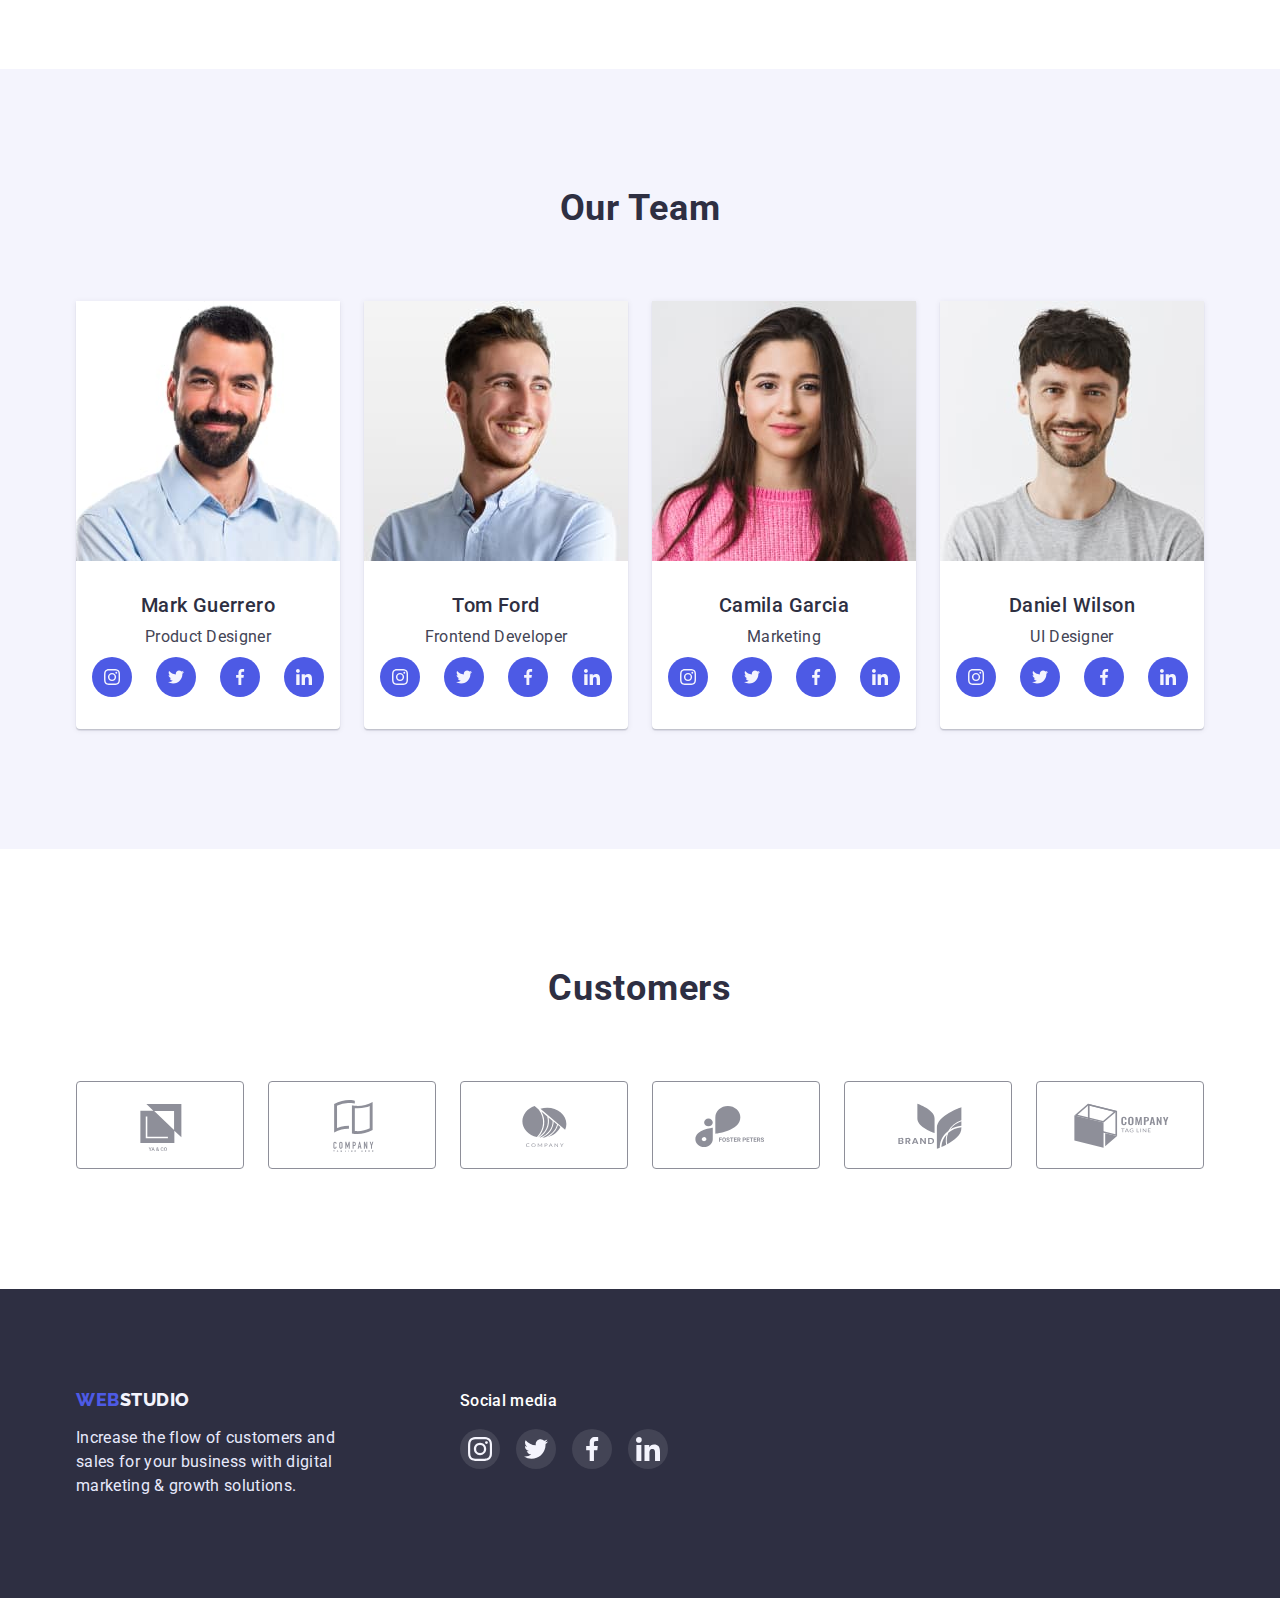
==== commit ae6fd9cd: "2" ====
--- a/index.html
+++ b/index.html
@@ -430,19 +430,67 @@
           Leave your contacts and we will call you back
         </h2>
         <form>
-          <label>Name<input class="modal-input" type="text" /></label>
-          <label>Phone<input class="modal-input" type="tel" /></label>
-          <label>Email<input class="modal-input" type="email" /></label>
-          <label
+          <div class="modal-div">
+            <label class="modal-label"
+              >Name
+              <div class="modal-input-div">
+                <input class="modal-input" type="text" name="user-name" />
+                <svg width="18" height="24" class="modal-input-svg">
+                  <use href="./images/icons.svg#icon-person"></use>
+                </svg>
+              </div>
+            </label>
+          </div>
+          <div class="modal-div">
+            <label class="modal-label"
+              >Phone
+              <div class="modal-input-div">
+                <input class="modal-input" type="tel" name="user-phone" />
+                <svg width="18" height="24" class="modal-input-svg">
+                  <use href="./images/icons.svg#icon-phone"></use>
+                </svg>
+              </div>
+            </label>
+          </div>
+          <div class="modal-div">
+            <label class="modal-label"
+              >Email
+              <div class="modal-input-div">
+                <input class="modal-input" type="email" name="user-email" />
+                <svg width="18" height="24" class="modal-input-svg">
+                  <use href="./images/icons.svg#icon-email"></use>
+                </svg>
+              </div>
+            </label>
+          </div>
+          <label class="modal-label"
             >Comment
-            <textarea class="modal-textarea" name="" id=""></textarea>
+            <textarea
+              class="modal-textarea"
+              name="user-comment"
+              id="user-comment"
+              placeholder="Text input"
+            ></textarea>
           </label>
-          <label
-            ><input type="checkbox" name="" id="" />I accept the terms and
-            conditions of the <a href="">Privacy Policy</a>
-          </label>
+          <div>
+            <input
+              type="checkbox"
+              name="modal-checkbox"
+              id="modal-checkbox"
+              class="modal-checkbox"
+              value="true"
+            />
+            <label class="checkbox-text"
+              ><span
+                ><svg width="10" height="8">
+                  <use href="./images/icons.svg#icon-check-mark"></use></svg
+              ></span>
+              I accept the terms and conditions of the
+              <a href="./" class="privacy-span">Privacy Policy</a>
+            </label>
+          </div>
         </form>
-        <button type="button">Send</button>
+        <button type="submit" class="modal-send-btn">Send</button>
       </div>
     </div>
     <script src="./js/modal.js"></script>
--- a/css/styles.css
+++ b/css/styles.css
@@ -601,21 +601,97 @@
   visibility: hidden;
   pointer-events: none;
 }
+.modal-div {
+  margin-bottom: 8px;
+}
 .modal-title {
   font-weight: 500;
   font-size: 16px;
   line-height: 1.5;
   text-align: center;
   letter-spacing: 0.02em;
-  padding-top: 24px;
+  margin-top: 24px;
+  margin-bottom: 16px;
 }
 .modal-input {
   width: 100%;
   height: 40px;
   border: 1px solid rgba(33, 33, 33, 0.2);
   border-radius: 4px;
+  padding-left: 38px;
+  outline: transparent;
+}
+.modal-input:focus {
+  border-color: var(--color1);
+}
+.modal-input:focus + .modal-input-svg {
+  fill: var(--color1);
 }
 .modal-textarea {
   width: 100%;
   height: 120px;
-}
+  resize: none;
+}
+.modal-label {
+  font-size: 12px;
+  line-height: 1.17;
+  letter-spacing: 0.01em;
+  color: #8e8f99;
+}
+.modal-input-div {
+  position: relative;
+}
+.modal-input-svg {
+  position: absolute;
+  top: 50%;
+  left: 16px;
+  transform: translateY(-50%);
+}
+.modal-textarea {
+  margin-bottom: 16px;
+  width: 100%;
+  height: 120px;
+  padding: 8px 16px;
+  border: 1px solid rgba(33, 33, 33, 0.2);
+  border-radius: 4px;
+  outline: transparent;
+}
+.modal-textarea:focus {
+  border-color: var(--color1);
+}
+.checkbox-text {
+  font-size: 12px;
+  line-height: 1.17;
+  letter-spacing: 0.04em;
+  color: #757575;
+  margin-bottom: 24px;
+}
+.checkbox-text span {
+  width: 16px;
+  height: 16px;
+  border: 1.25px solid #2e2f42;
+  border-radius: 2px;
+}
+.privacy-span {
+  font-size: 12px;
+  line-height: 1.33;
+  letter-spacing: 0.04em;
+  text-decoration-line: underline;
+  color: var(--color1);
+}
+.modal-send-btn {
+  font-weight: 500;
+  font-size: 16px;
+  line-height: 1.5;
+  text-align: center;
+  letter-spacing: 0.04em;
+  background-color: var(--color1);
+  color: #fff;
+  width: 169px;
+  height: 56px;
+  position: relative;
+  left: 25%;
+  box-shadow: 0px 4px 4px rgba(0, 0, 0, 0.15);
+  border-radius: 4px;
+  border-color: transparent;
+}
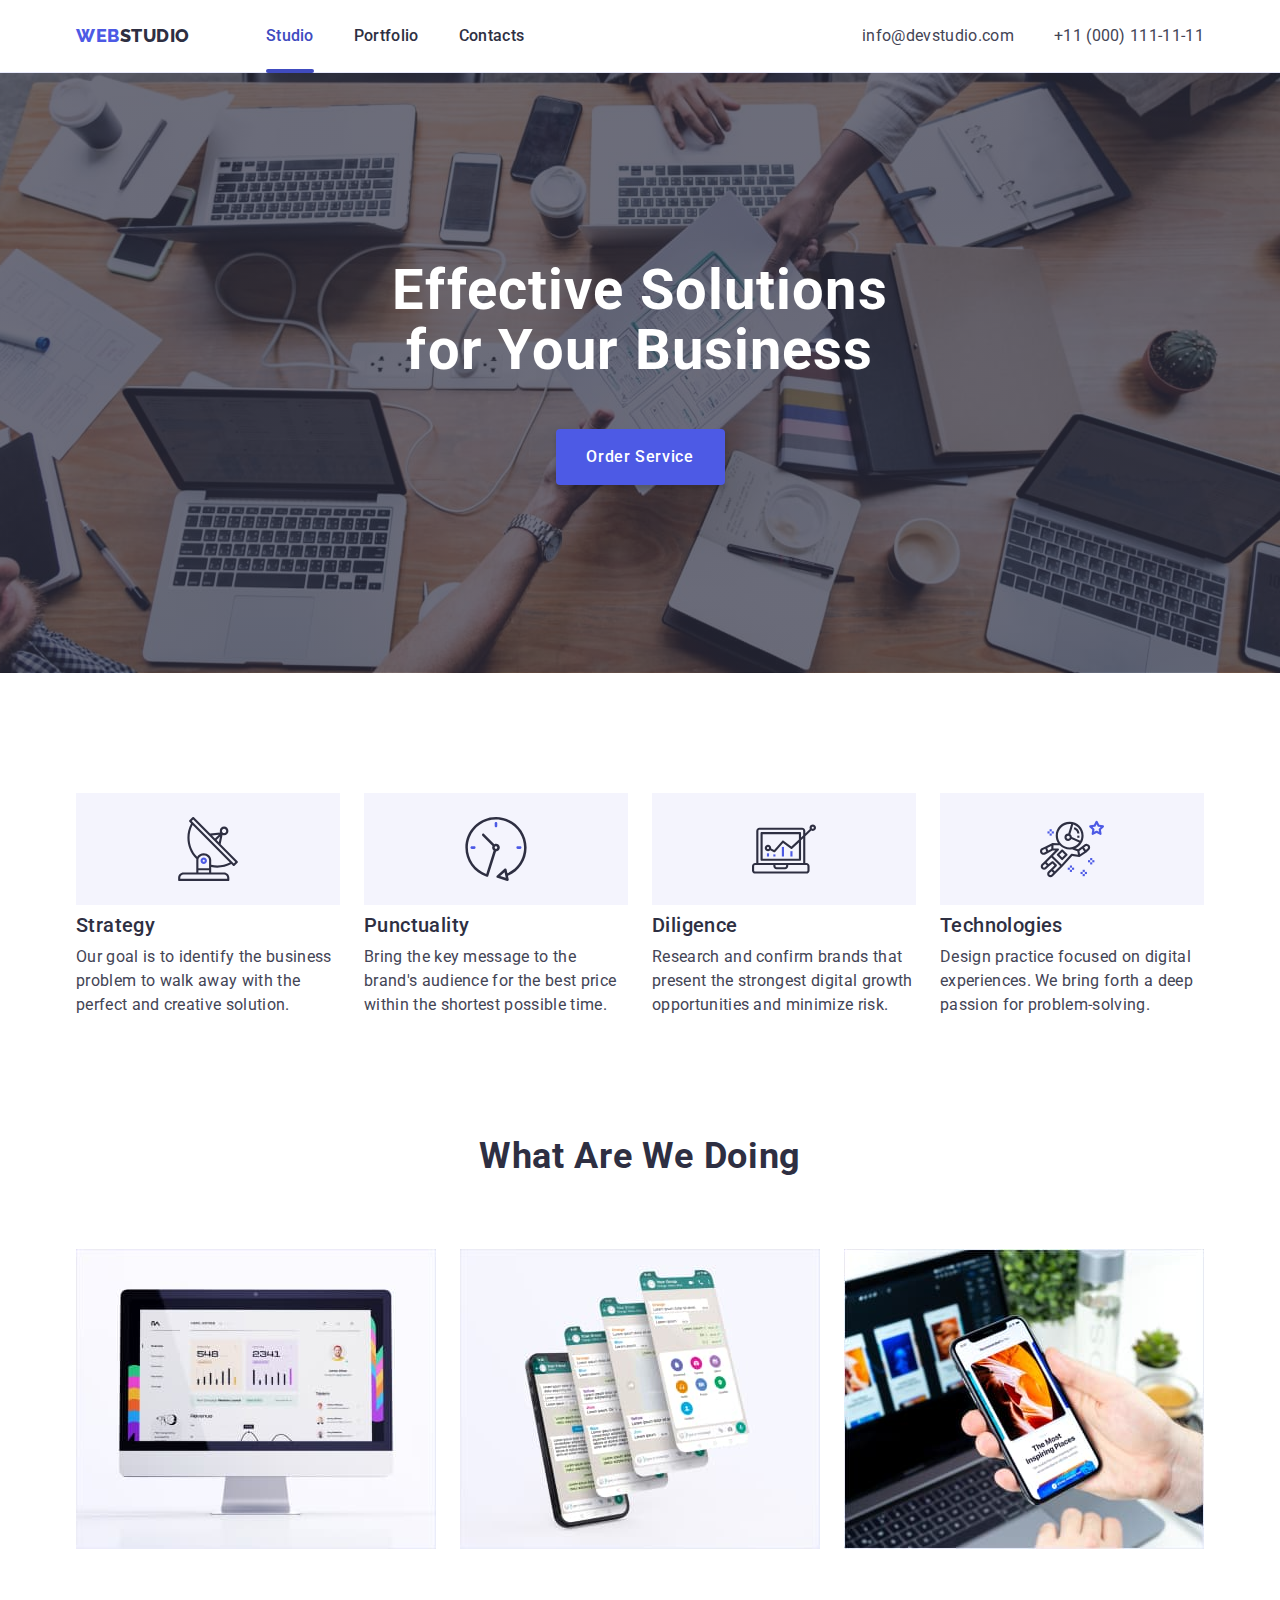
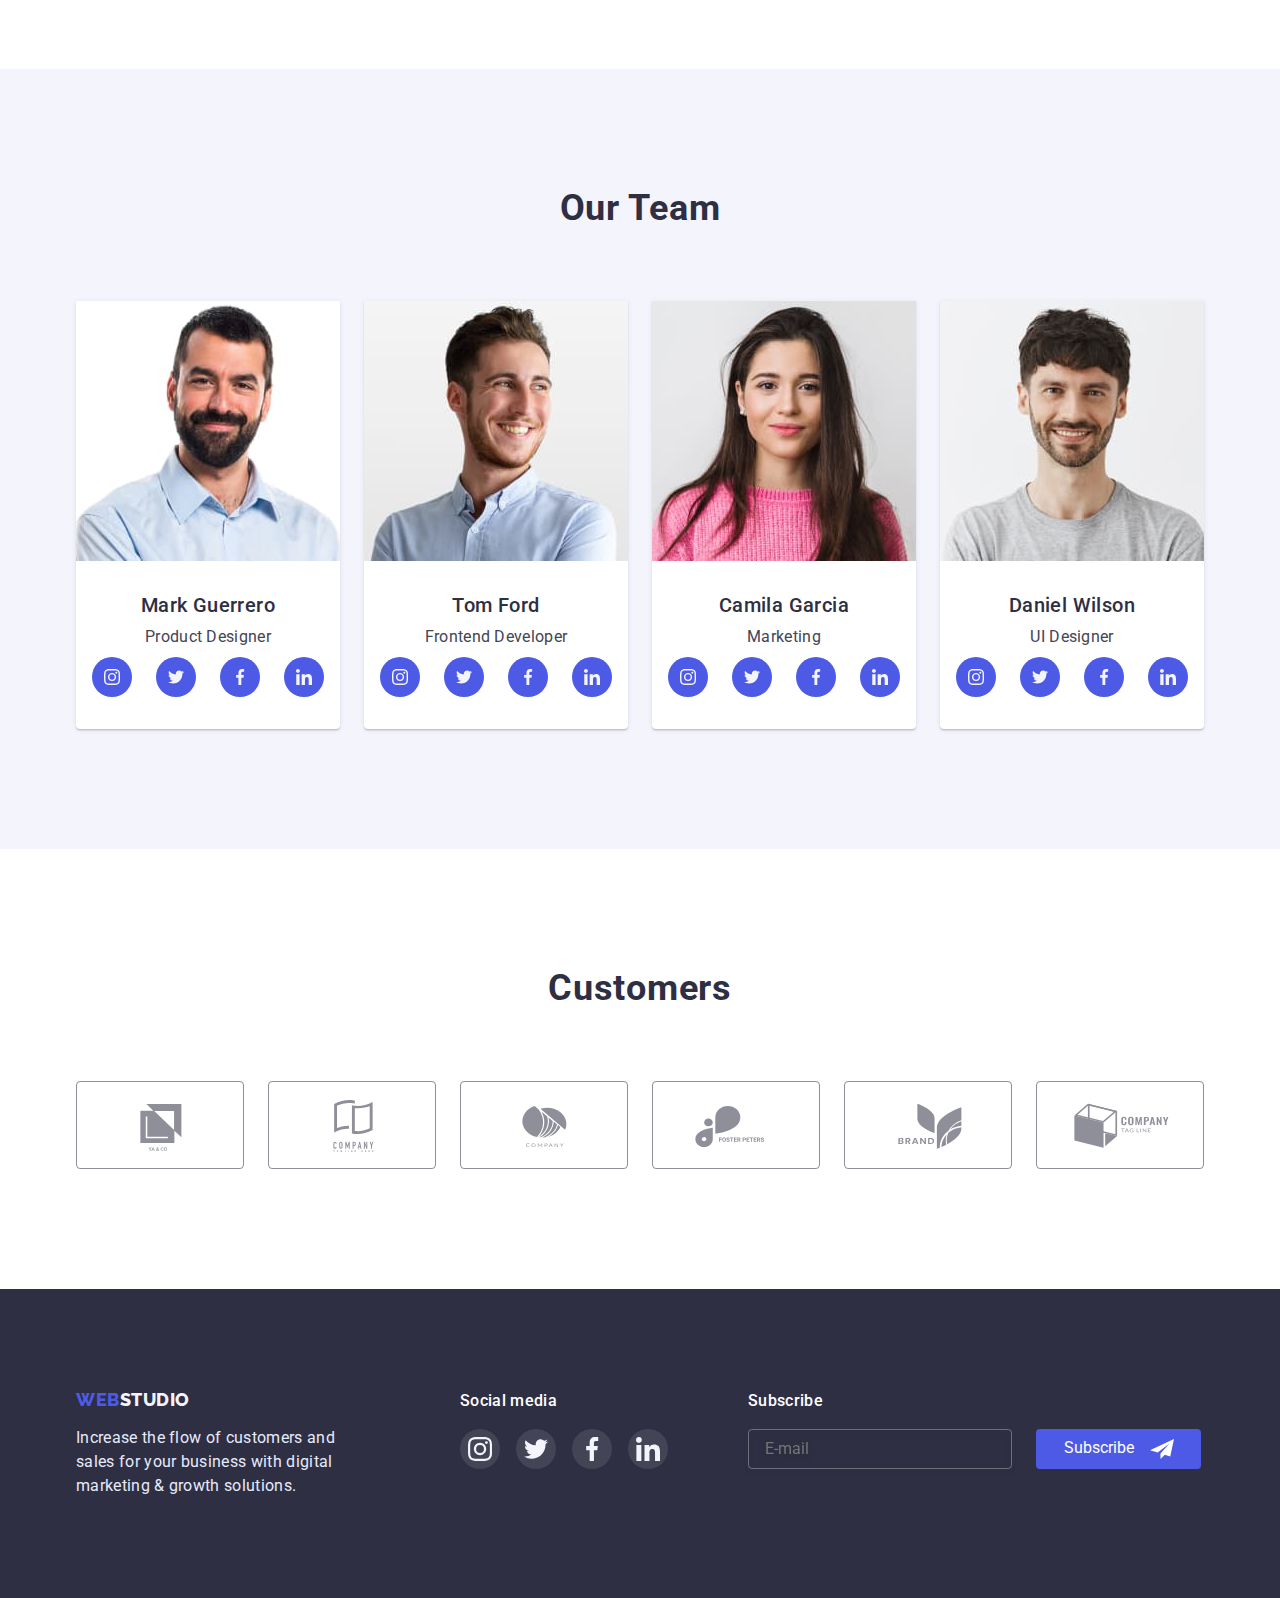
==== commit 5210bcc0: "3" ====
--- a/index.html
+++ b/index.html
@@ -417,9 +417,27 @@
             </li>
           </ul>
         </div>
+        <div class="footer-email-div">
+          <label class="footer-sub-text"
+            >Subscribe
+            <input
+              type="email"
+              name="footer-email"
+              class="footer-email"
+              placeholder="E-mail"
+            />
+          </label>
+          <button type="submit" class="footer-sub-btn">
+            Subscribe
+            <svg width="24" height="24">
+              <use href="./images/icons.svg#icon-telegram"></use>
+            </svg>
+          </button>
+        </div>
       </div>
     </footer>
-    <div class="backdrop is-hidden!" data-modal>
+    <!-------------Modal-window------------>
+    <div class="backdrop is-hidden" data-modal>
       <div class="modal">
         <button type="button" data-modal-close class="modal-close-btn">
           <svg width="8" height="8" class="modal-btn-svg">
@@ -472,23 +490,21 @@
               placeholder="Text input"
             ></textarea>
           </label>
-          <div>
-            <input
-              type="checkbox"
-              name="modal-checkbox"
-              id="modal-checkbox"
-              class="modal-checkbox"
-              value="true"
-            />
-            <label class="checkbox-text"
-              ><span
-                ><svg width="10" height="8">
-                  <use href="./images/icons.svg#icon-check-mark"></use></svg
-              ></span>
-              I accept the terms and conditions of the
-              <a href="./" class="privacy-span">Privacy Policy</a>
-            </label>
-          </div>
+          <input
+            type="checkbox"
+            name="user-privacy"
+            id="privacy"
+            value="true"
+            class="modal-check visually-hidden"
+          />
+          <label for="privacy" class="modal-check-text"
+            ><span class="modal-check-span">
+              <svg width="10" height="8" class="modal-check-icon">
+                <use href="./images/icons.svg#icon-check-mark"></use>
+              </svg> </span
+            >I accept the terms and conditions of the
+            <a href="./" class="modal-check-link">Privacy Policy</a></label
+          >
         </form>
         <button type="submit" class="modal-send-btn">Send</button>
       </div>
--- a/css/styles.css
+++ b/css/styles.css
@@ -494,12 +494,10 @@
 /* ---------Footer--------- */
 .footer {
   background-color: var(--color2);
+  padding: 100px 0;
 }
 .footer-div {
   display: flex;
-}
-.footer {
-  padding: 100px 0;
 }
 .footer-text {
   font-size: 16px;
@@ -553,6 +551,44 @@
 .footer-soc-link:focus {
   background-color: #31d0aa;
 }
+.footer-email-div {
+  display: flex;
+  margin-left: 80px;
+}
+.footer-sub-text {
+  font-weight: 500;
+  font-size: 16px;
+  line-height: 1.5;
+  letter-spacing: 0.02em;
+  color: var(--color5);
+}
+.footer-email {
+  border: 1px solid rgba(255, 255, 255, 0.3);
+  filter: drop-shadow(0px 4px 4px rgba(0, 0, 0, 0.15));
+  border-radius: 4px;
+  background-color: transparent;
+  width: 264px;
+  height: 40px;
+  padding: 8px 0 8px 16px;
+  display: flex;
+  margin-top: 16px;
+}
+.footer-sub-btn {
+  display: flex;
+  flex-direction: row;
+  justify-content: center;
+  align-items: center;
+  padding: 8px 24px;
+  gap: 16px;
+  color: var(--color5);
+  background: var(--color1);
+  border-radius: 4px;
+  border: transparent;
+  width: 165px;
+  height: 40px;
+  margin: 40px 0 0 24px;
+}
+/*-----------Modal-window----------*/
 .backdrop {
   position: fixed;
   top: 0;
@@ -620,6 +656,9 @@
   border-radius: 4px;
   padding-left: 38px;
   outline: transparent;
+  transition-property: border-color;
+  transition-duration: 250ms;
+  transition-timing-function: cubic-bezier(0.4, 0, 0.2, 1);
 }
 .modal-input:focus {
   border-color: var(--color1);
@@ -646,6 +685,9 @@
   top: 50%;
   left: 16px;
   transform: translateY(-50%);
+  transition-property: fill;
+  transition-duration: 250ms;
+  transition-timing-function: cubic-bezier(0.4, 0, 0.2, 1);
 }
 .modal-textarea {
   margin-bottom: 16px;
@@ -655,29 +697,53 @@
   border: 1px solid rgba(33, 33, 33, 0.2);
   border-radius: 4px;
   outline: transparent;
+  transition-property: border-color;
+  transition-duration: 250ms;
+  transition-timing-function: cubic-bezier(0.4, 0, 0.2, 1);
 }
 .modal-textarea:focus {
   border-color: var(--color1);
 }
-.checkbox-text {
+.modal-check:checked + .modal-check-text span {
+  border: none;
+  background-color: var(--color4);
+  fill: var(--color6);
+}
+.modal-check:focus + .modal-check-text span {
+  border-color: var(--color4);
+}
+.modal-check-text {
   font-size: 12px;
   line-height: 1.17;
   letter-spacing: 0.04em;
   color: #757575;
+  display: flex;
+  align-items: baseline;
   margin-bottom: 24px;
 }
-.checkbox-text span {
+.modal-check-span {
+  margin-right: 8px;
+}
+.modal-check-text span {
   width: 16px;
   height: 16px;
   border: 1.25px solid #2e2f42;
   border-radius: 2px;
-}
-.privacy-span {
+  display: flex;
+  align-items: center;
+  justify-content: center;
+  fill: transparent;
+  transition-property: fill, background-color, border, border-color;
+  transition-duration: 250ms;
+  transition-timing-function: cubic-bezier(0.4, 0, 0.2, 1);
+}
+.modal-check-link {
   font-size: 12px;
   line-height: 1.33;
   letter-spacing: 0.04em;
   text-decoration-line: underline;
   color: var(--color1);
+  margin-left: 4px;
 }
 .modal-send-btn {
   font-weight: 500;
@@ -694,4 +760,11 @@
   box-shadow: 0px 4px 4px rgba(0, 0, 0, 0.15);
   border-radius: 4px;
   border-color: transparent;
-}
+  transition-property: background-color;
+  transition-duration: 250ms;
+  transition-timing-function: cubic-bezier(0.4, 0, 0.2, 1);
+}
+.modal-send-btn:hover,
+.modal-send-btn:focus {
+  background-color: var(--color4);
+}
